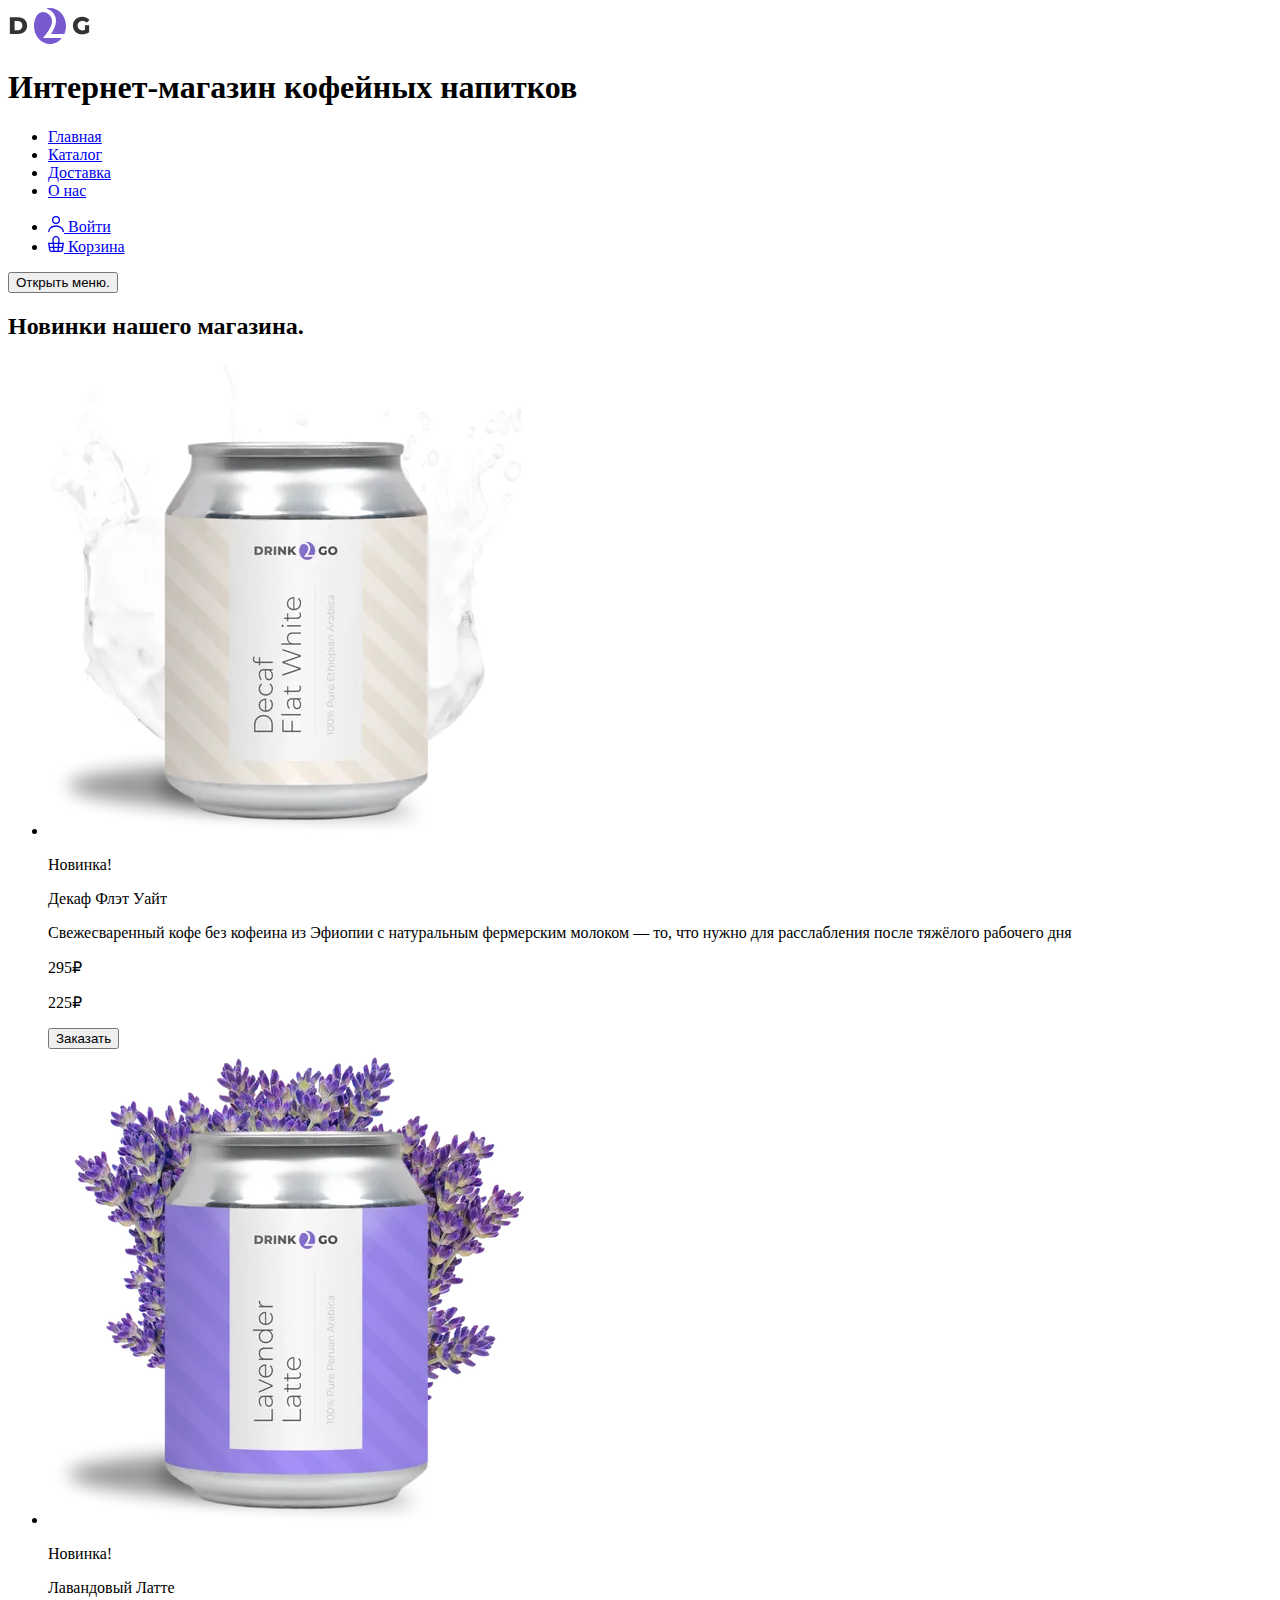
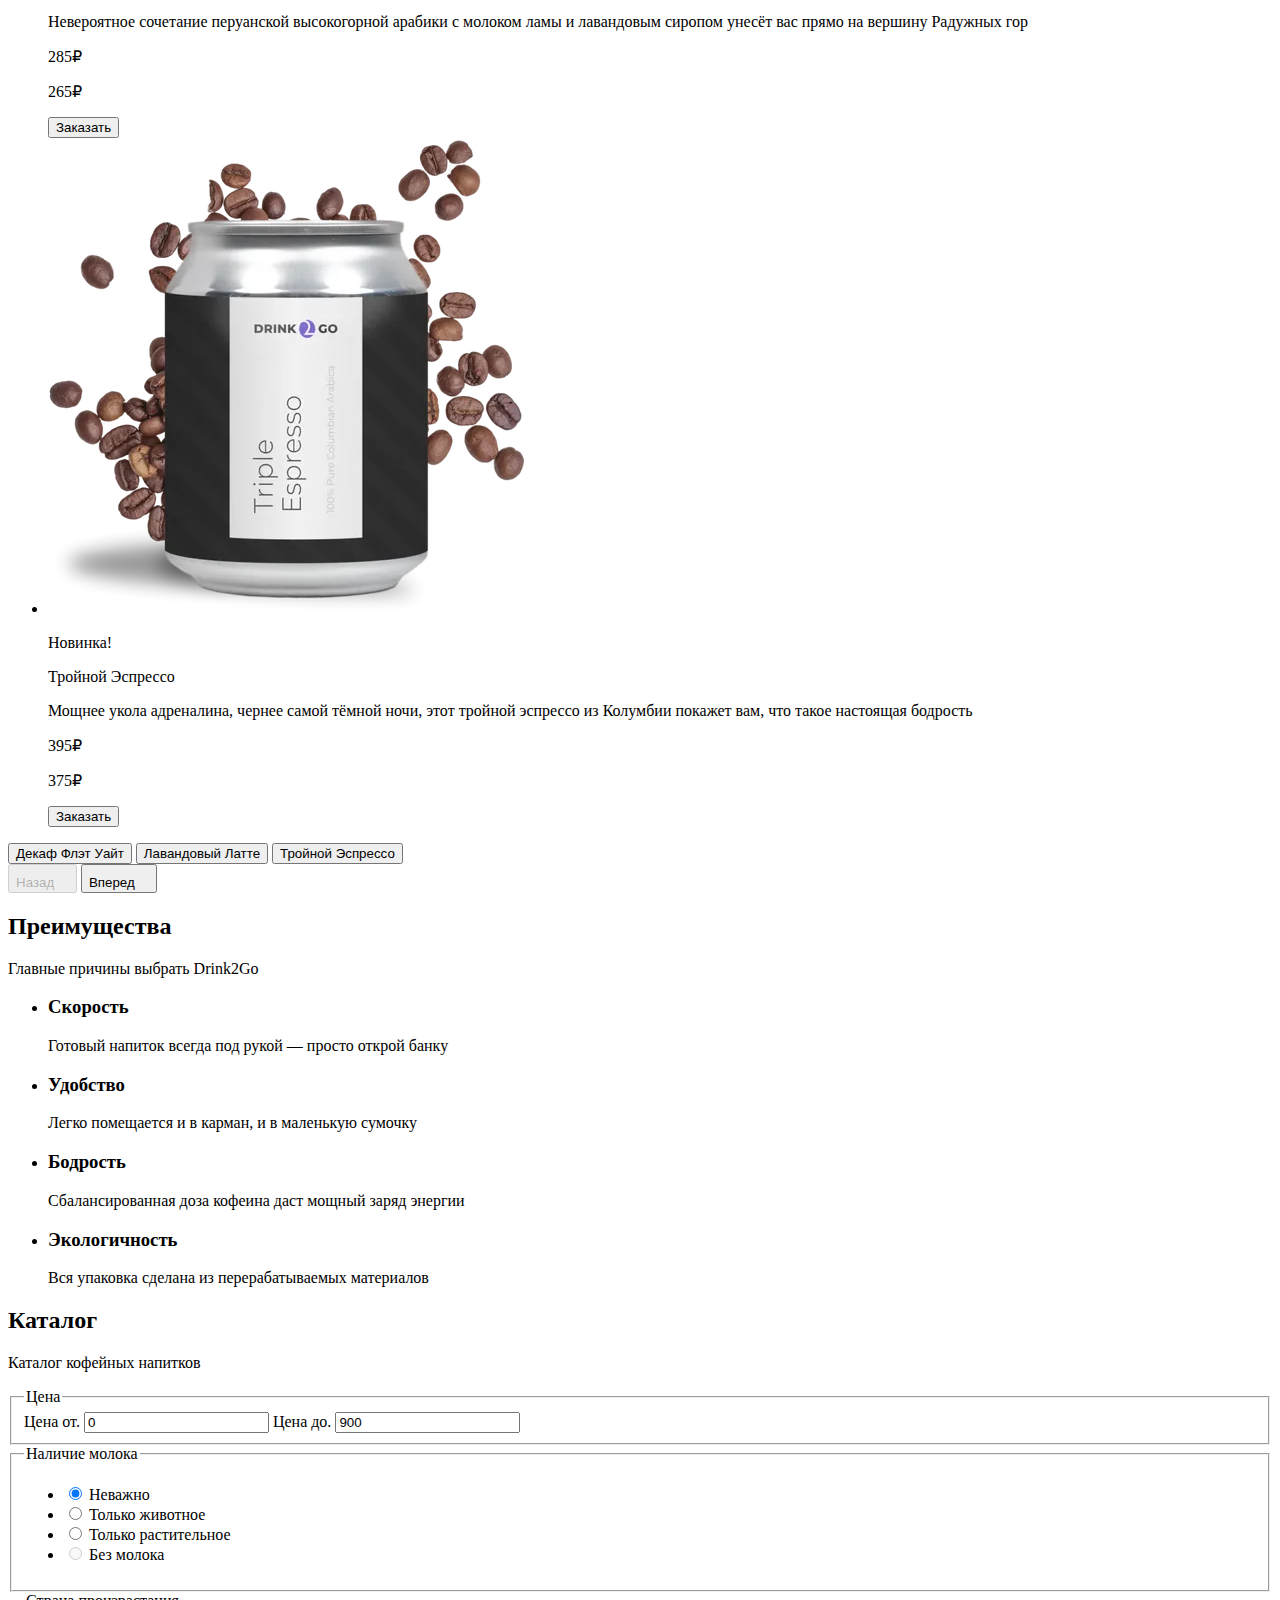
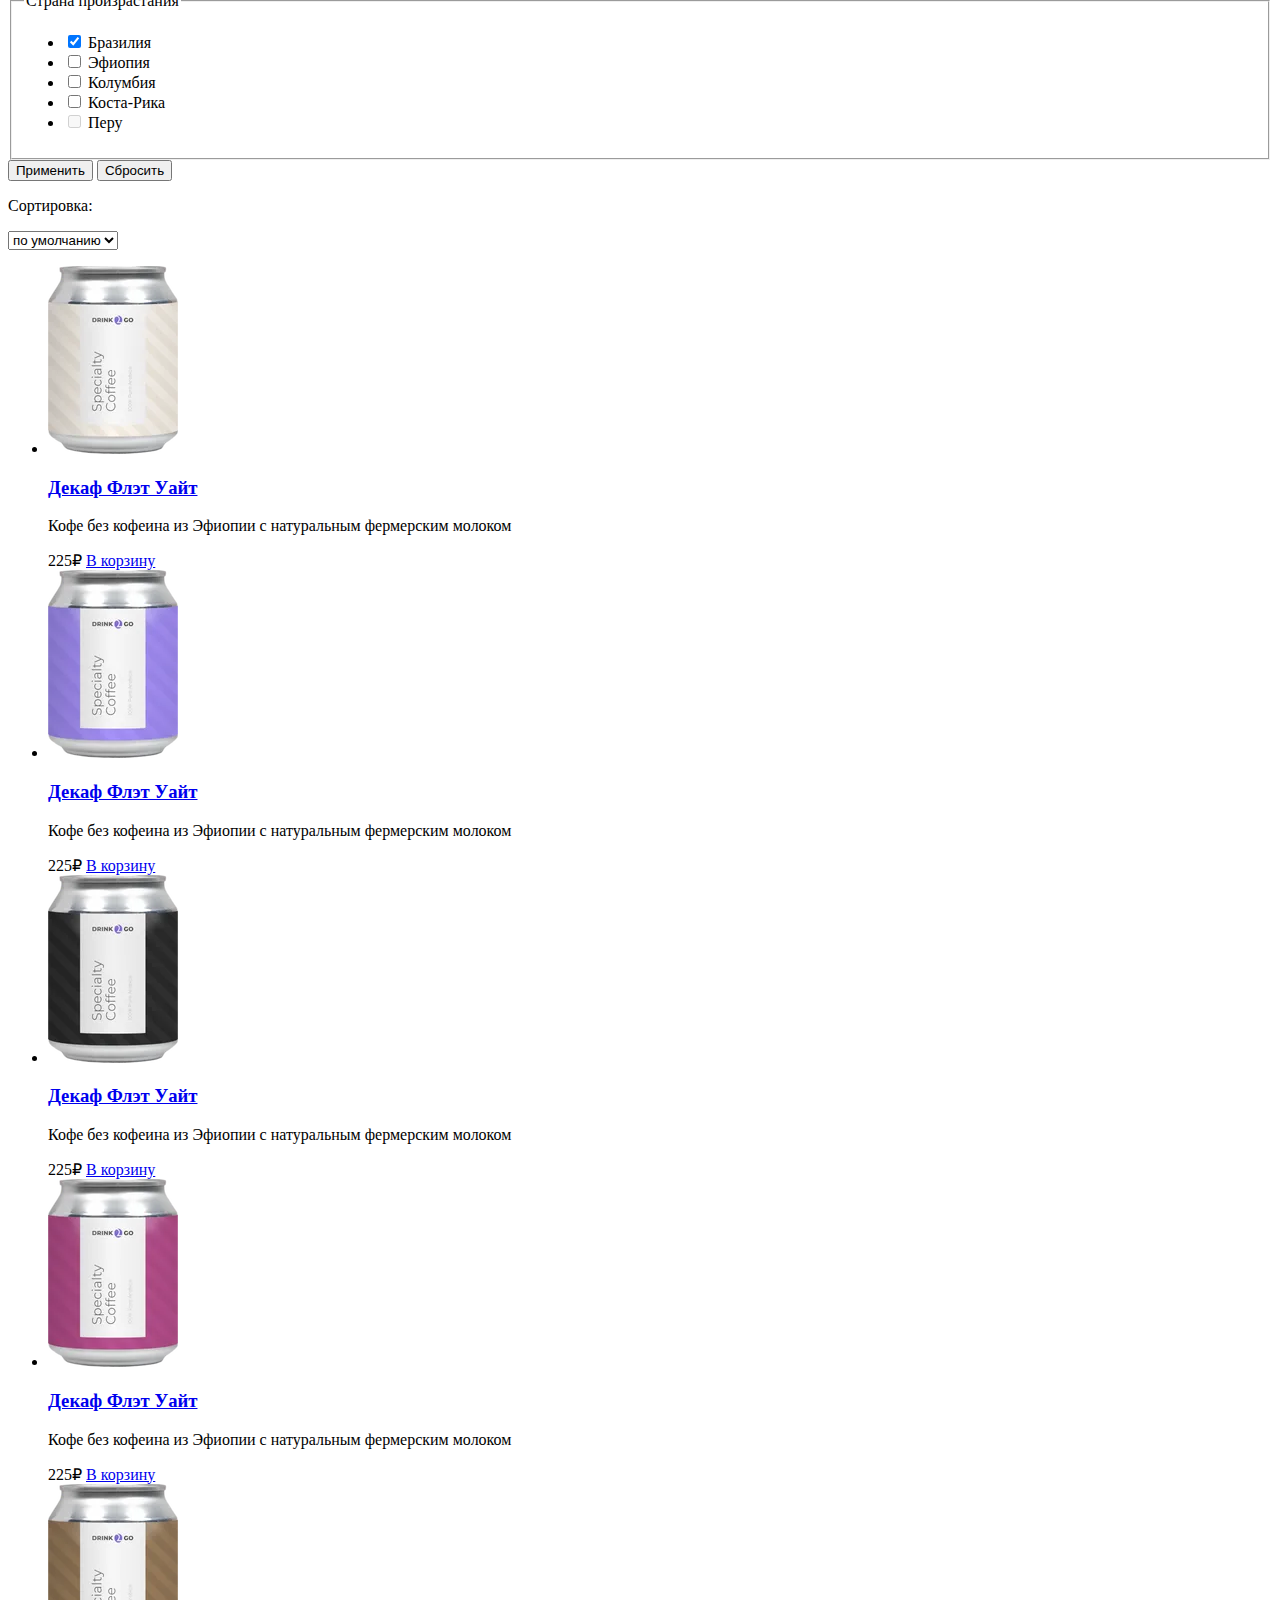
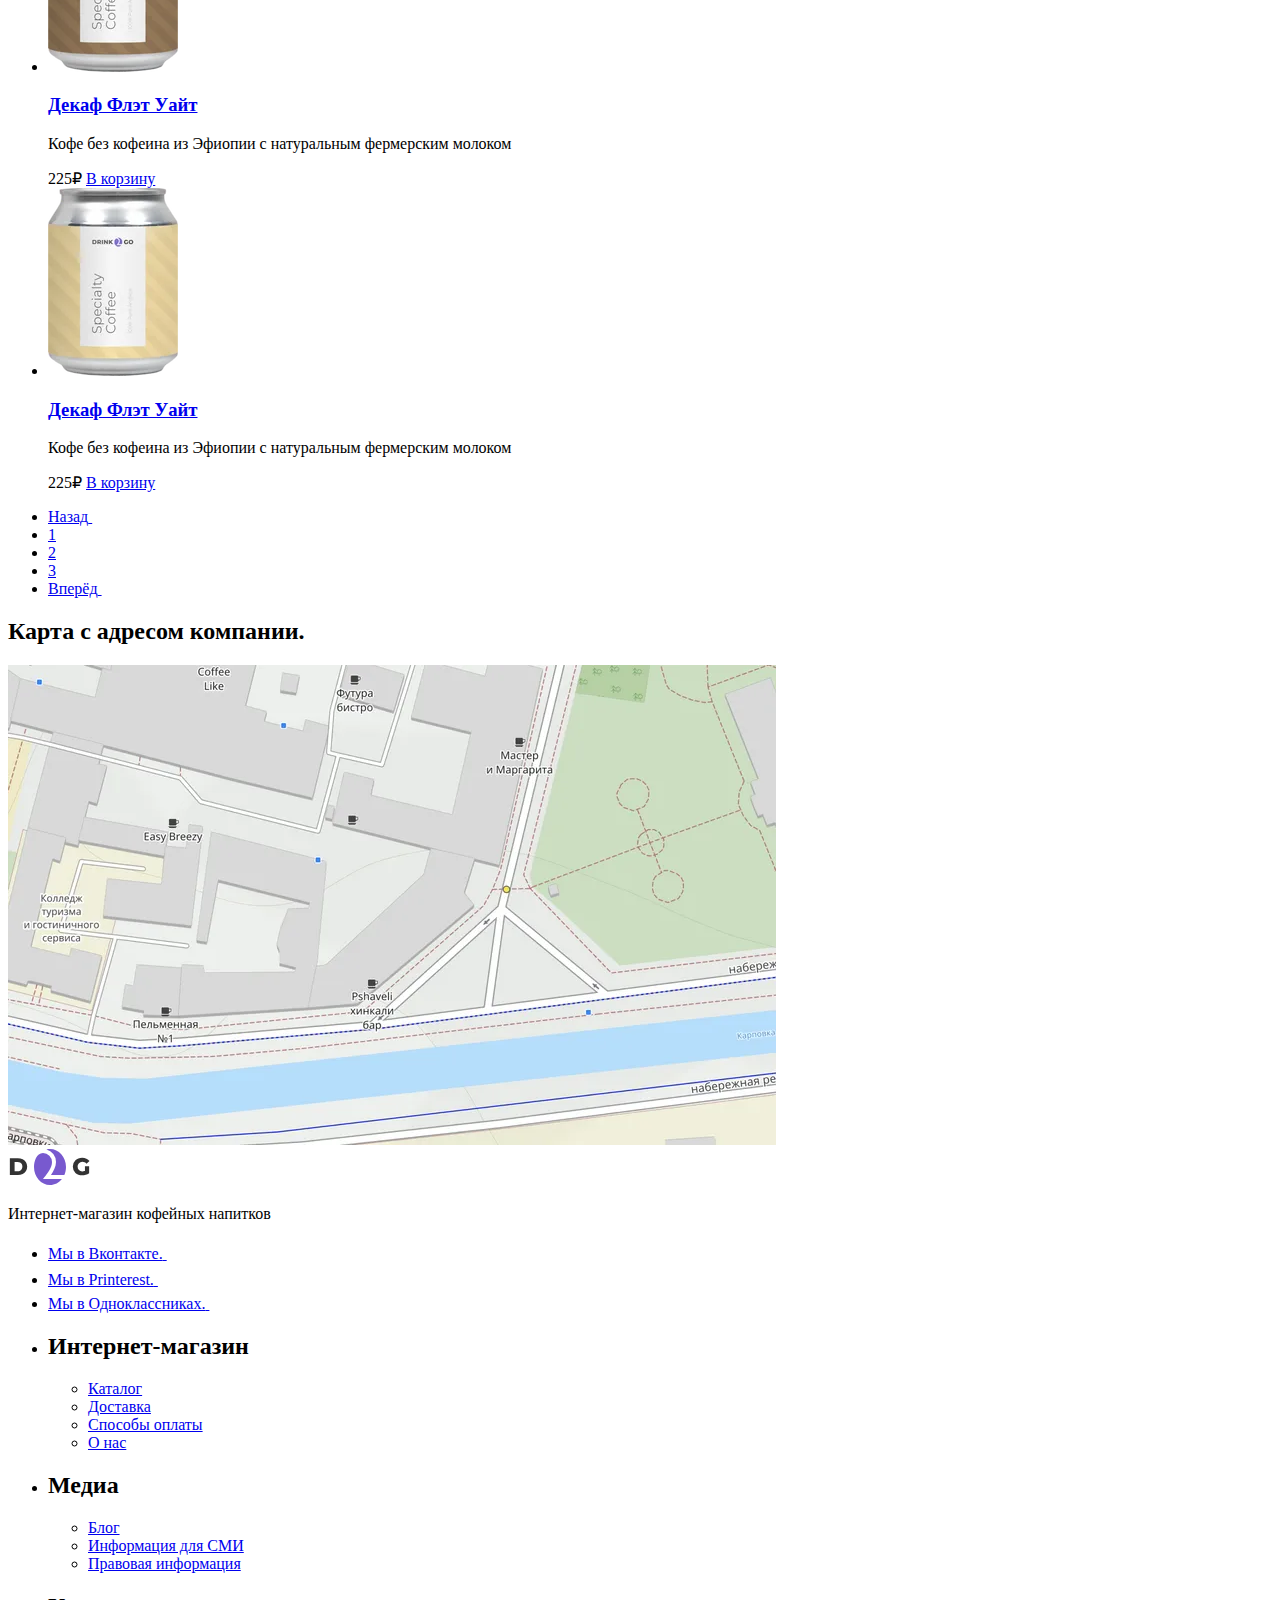
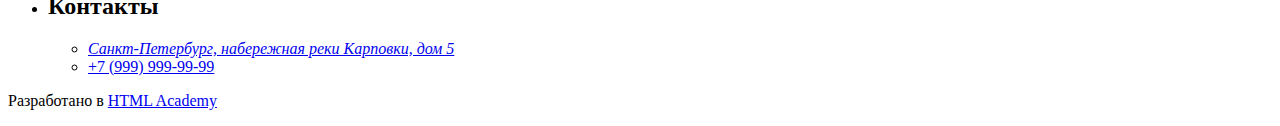
==== source/index.html @ 8fb03820 "Added slider and fixed slide behaviour" ====
<!DOCTYPE html>
<html class="page" lang="ru">
  <head>
    <meta charset="UTF-8">
    <title>Drink2Go</title>
    <meta name="viewport" content="width=device-width,initial-scale=1">
    <link rel="icon" href="favicon.ico">
    <link rel="icon" href="favicons/favicon.svg" type="image/svg+xml">
    <link rel="apple-touch-icon" href="favicons/180.png">
    <link rel="manifest" href="manifest.webmanifest">
    <link rel="preload" href="#" type="font/woff2" as="font">
    <link rel="stylesheet" href="styles/styles.css">
  </head>
  <body class="page__body">
    <header class="header" data-test="header">
      <div class="header__container page__container">
        <div class="header__logo">
          <a class="header__logo-link" href="index.html">
            <picture>
              <source type="image/svg+xml" media="(min-width: 1440px)" srcset="images/logo-desktop.svg" width="170" height="36">
              <source type="image/svg+xml" media="(min-width: 768px)" srcset="images/logo-tablet.svg" width="82" height="36">
              <img class="header__logo-image" src="images/logo-title.svg" width="32" height="36" alt="Логотип компании Drink2Go">
            </picture>
          </a>
        </div>
        <h1 class="header__title">Интернет-магазин кофейных напитков</h1>
        <nav class="main-nav main-nav--closed">
          <ul class="main-nav__list site-list">
            <li class="site-list__item site-list__item--active">
              <a class="site-list__link link" href="index.html">
                Главная
              </a>
            </li>
            <li class="site-list__item">
              <a class="site-list__link link" href="catalog.html">
                Каталог
              </a>
            </li>
            <li class="site-list__item">
              <a class="site-list__link link" href="delivery.html">
                Доставка
              </a>
            </li>
            <li>
              <a class="site-list__link link" href="about.html">
                О нас
              </a>
            </li>
          </ul>
        </nav>
        <ul class="main-nav__activities activities">
          <li class="activities__item">
            <a class="activities__link link" href="#">
              <svg class="activities__user-icon" width="16" height="16" viewBox="0 0 16 16" fill="none" xmlns="http://www.w3.org/2000/svg">
                <path fill-rule="evenodd" clip-rule="evenodd" d="M10.67 4a2.67 2.67 0 1 1-5.34 0 2.67 2.67 0 0 1 5.34 0Zm1.33 0a4 4 0 1 1-8 0 4 4 0 0 1 8 0Zm-8.8 8.31a7.55 7.55 0 0 1 4.8-1.64c1.84 0 3.56.6 4.8 1.64a4.83 4.83 0 0 1 1.87 3.69h1.33c0-1.77-.84-3.46-2.34-4.71a8.88 8.88 0 0 0-5.66-1.96c-2.12 0-4.16.7-5.66 1.96a6.16 6.16 0 0 0-2.34 4.71h1.33c0-1.33.63-2.66 1.87-3.69Z" fill="currentColor"/>
              </svg>
              <span class="activities__item-title">Войти</span>
            </a>
          </li>
          <li class="activities__item">
            <a class="activities__link link" href="#">
              <svg class="activities__cart-icon" width="16" height="16" viewBox="0 0 16 16" fill="none" xmlns="http://www.w3.org/2000/svg">
                <path fill-rule="evenodd" clip-rule="evenodd" d="m5.66 3.88.23 2.79h4.22l.23-2.8a2.35 2.35 0 1 0-4.68 0Zm5.78 2.79.23-2.68a3.68 3.68 0 1 0-7.34 0l.23 2.68h-4.56l.19 1.33.82 5.71a2.67 2.67 0 0 0 2.64 2.29h8.7c1.33 0 2.46-.98 2.64-2.29l.82-5.71.19-1.33h-4.55Zm-.1 1.33h-.06l-.22 2.67h3.02l.38-2.67h-3.13Zm-1.4 0h-3.88l.22 2.67h3.44l.22-2.67Zm-5.22 0h-3.18l.38 2.67h3.02l-.22-2.67Zm1.9 6.67-.23-2.67h3.22l-.22 2.67h-2.78Zm4.33-2.67-.23 2.67h1.63c.67 0 1.23-.5 1.32-1.15l.22-1.52h-2.94Zm-5.9 0 .23 2.67h-1.63c-.67 0-1.23-.5-1.32-1.15l-.22-1.52h2.94Z" fill="currentColor"/>
              </svg>
              <span class="activities__item-title">Корзина</span>
            </a>
          </li>
        </ul>
        <button class="main-nav__toggle link js-toggle-button" type="button">
          <span class="visually-hidden">Открыть меню.</span>
        </button>
      </div>
    </header>
    <main>
      <section class="hero" data-test="hero">
        <h2 class="visually-hidden">Новинки нашего магазина.</h2>
        <ul class="hero__slider">
          <li class="hero__item hero__item--active">
            <div class="hero__container">
              <div class="hero__image-wrapper">
                <picture>
                  <source type="image/webp" media="(min-width: 1440px)"
                    srcset="images/hero-desktop-1@1x.webp 1x, images/hero-desktop-1@2x.webp 2x" width="600" height="600">
                  <source type="image/webp" media="(min-width: 768px)"
                    srcset="images/hero-tablet-1@1x.webp 1x, images/hero-tablet-1@2x.webp 2x" width="476" height="476">
                  <source type="image/webp"
                    srcset="images/hero-mobile-1@1x.webp 1x, images/hero-mobile-1@2x.webp 2x" width="280" height="280">
                  <source type="image/png" media="(min-width: 1440px)"
                    srcset="images/hero-desktop-1@1x.png 1x, images/hero-desktop-1@2x.png 2x" width="600" height="600">
                  <source type="image/png" media="(min-width: 768px)" srcset="images/hero-tablet-1@1x.png 1x, images/hero-tablet-1@2x.png 2x" width="476"
                    height="476">
                  <img class="hero__image" src="images/hero-mobile-1@1x.png" srcset="images/hero-mobile-1@2x.png 2x" width="280"
                    height="280" alt="Банка безкофеинового кофе Декаф Флэт Уайт">
                </picture>
              </div>
              <div class="hero__content-wrapper">
                <p class="hero__label section-title">Новинка!</p>
                <p class="hero__title">Декаф Флэт Уайт</p>
                <p class="hero__description">
                  Свежесваренный кофе без кофеина из Эфиопии с натуральным фермерским молоком — то, что нужно для расслабления после тяжёлого рабочего дня
                </p>
                <div class="hero__advertisement advertisement">
                  <p class="advertisement__price-before">295&#8381;</p>
                  <p class="advertisement__price-after">225&#8381;</p>
                  <button class="hero__make-order button button--primary" type="button">Заказать</button>
                </div>
              </div>
            </div>
          </li>
          <li class="hero__item">
            <div class="hero__container">
              <div class="hero__image-wrapper">
                <picture>
                  <source type="image/webp" media="(min-width: 1440px)"
                    srcset="images/hero-desktop-2@1x.webp 1x, images/hero-desktop-2@2x.webp 2x" width="600" height="600">
                  <source type="image/webp" media="(min-width: 768px)"
                    srcset="images/hero-tablet-2@1x.webp 1x, images/hero-tablet-2@2x.webp 2x" width="476" height="476">
                  <source type="image/webp"
                    srcset="images/hero-mobile-2@1x.webp 1x, images/hero-mobile-2@2x.webp 2x" width="280" height="280">
                  <source type="image/png" media="(min-width: 1440px)"
                    srcset="images/hero-desktop-2@1x.png 1x, images/hero-desktop-2@2x.png 2x" width="600" height="600">
                  <source type="image/png" media="(min-width: 768px)" srcset="images/hero-tablet-2@1x.png 1x, images/hero-tablet-2@2x.png 2x" width="476"
                    height="476">
                  <img class="hero__image" src="images/hero-mobile-2@1x.png" srcset="images/hero-mobile-2@2x.png 2x" width="280"
                    height="280" alt="Банка безкофеинового кофе Декаф Флэт Уайт">
                </picture>
              </div>
              <div class="hero__content-wrapper">
                <p class="hero__label section-title">Новинка!</p>
                <p class="hero__title">Лавандовый Латте</p>
                <p class="hero__description">
                  Невероятное сочетание перуанской высокогорной арабики с молоком ламы и лавандовым сиропом унесёт вас прямо на вершину Радужных гор
                </p>
                <div class="hero__advertisement advertisement">
                  <p class="advertisement__price-before">285&#8381;</p>
                  <p class="advertisement__price-after">265&#8381;</p>
                  <button class="hero__make-order button button--primary" type="button">Заказать</button>
                </div>
              </div>
            </div>
          </li>
          <li class="hero__item">
            <div class="hero__container">
              <div class="hero__image-wrapper">
                <picture>
                  <source type="image/webp" media="(min-width: 1440px)"
                    srcset="images/hero-desktop-3@1x.webp 1x, images/hero-desktop-3@2x.webp 2x" width="600" height="600">
                  <source type="image/webp" media="(min-width: 768px)"
                    srcset="images/hero-tablet-3@1x.webp 1x, images/hero-tablet-3@2x.webp 2x" width="476" height="476">
                  <source type="image/webp"
                    srcset="images/hero-mobile-3@1x.webp 1x, images/hero-mobile-3@2x.webp 2x" width="280" height="280">
                  <source type="image/png" media="(min-width: 1440px)"
                    srcset="images/hero-desktop-3@1x.png 1x, images/hero-desktop-3@2x.png 2x" width="600" height="600">
                  <source type="image/png" media="(min-width: 768px)" srcset="images/hero-tablet-3@1x.png 1x, images/hero-tablet-3@2x.png 2x" width="476"
                    height="476">
                  <img class="hero__image" src="images/hero-mobile-3@1x.png" srcset="images/hero-mobile-3@2x.png 2x" width="280"
                    height="280" alt="Банка безкофеинового кофе Декаф Флэт Уайт">
                </picture>
              </div>
              <div class="hero__content-wrapper">
                <p class="hero__label section-title">Новинка!</p>
                <p class="hero__title">Тройной Эспрессо</p>
                <p class="hero__description">
                  Мощнее укола адреналина, чернее самой тёмной ночи, этот тройной эспрессо из Колумбии покажет вам, что такое настоящая бодрость
                </p>
                <div class="hero__advertisement advertisement">
                  <p class="advertisement__price-before">395&#8381;</p>
                  <p class="advertisement__price-after">375&#8381;</p>
                  <button class="hero__make-order button button--primary" type="button">Заказать</button>
                </div>
              </div>
            </div>
          </li>
        </ul>
        <div class="hero__pagination">
          <button class="hero__pagination-item hero__pagination-item--active" type="button">
            <span class="visually-hidden">Декаф Флэт Уайт</span>
          </button>
          <button class="hero__pagination-item" type="button">
            <span class="visually-hidden">Лавандовый Латте</span>
          </button>
          <button class="hero__pagination-item" type="button">
            <span class="visually-hidden">Тройной Эспрессо</span>
          </button>
        </div>
        <div class="hero__slider-container ">
          <div class="hero__slider-navigation">
            <button class="hero__page-button hero__page-button--before slider-button-prev" type="button" disabled>
              <span class="visually-hidden">Назад</span>
              <svg class="hero__page-button-icon" aria-hidden="true" focusable="false" width="11" height="20">
                <use href="icons/stack.svg#arrow-left-icon"></use>
              </svg>
            </button>
            <button class="hero__page-button hero__page-button--after slider-button-next" type="button">
              <span class="visually-hidden">Вперед</span>
              <svg class="hero__page-button-icon" aria-hidden="true" focusable="false" width="11" height="20">
                <use href="icons/stack.svg#arrow-left-icon"></use>
              </svg>
            </button>
          </div>
        </div>
      </section>
      <section class="advantages" data-test="features">
        <div class="page__container">
          <h2 class="advantages__title section-title">Преимущества</h2>
          <p class="advantages__description">Главные причины выбрать Drink2Go</p>
          <ul class="advantages__list">
            <li class="advantages__item advantages__item--speed">
              <h3 class="advantages__item-title">Скорость</h3>
              <p class="advantages__item-description">Готовый напиток всегда под рукой — просто открой банку</p>
            </li>
            <li class="advantages__item advantages__item--convenience">
              <h3 class="advantages__item-title">Удобство</h3>
              <p class="advantages__item-description">Легко помещается и в карман, и в маленькую сумочку</p>
            </li>
            <li class="advantages__item advantages__item--cheerfulness">
              <h3 class="advantages__item-title">Бодрость</h3>
              <p class="advantages__item-description">Сбалансированная доза кофеина даст мощный заряд энергии</p>
            </li>
            <li class="advantages__item advantages__item--ecology">
              <h3 class="advantages__item-title">Экологичность</h3>
              <p class="advantages__item-description">Вся упаковка сделана из перерабатываемых материалов</p>
            </li>
          </ul>
        </div>
      </section>
      <section class="catalog page__container" data-test="catalog">
        <div class="catalog__container">
          <h2 class="catalog__title section-title">Каталог</h2>
          <p class="catalog__description">Каталог кофейных напитков</p>
          <form class="catalog__form form" id="catalog-filter" action="https://echo.htmlacademy.ru" method="get">
            <fieldset class="form__group">
              <legend class="form__title">Цена</legend>
              <div class="form__slider"></div>
              <div class="form__slider-inputs">
                <label class="form__filter-input-label">
                  <span class="visually-hidden">Цена от.</span>
                  <input class="form__slider-input form__slider-min" type="number" name="min-price" placeholder="0">
                </label>
                <label class="form__filter-input-label">
                  <span class="visually-hidden">Цена до.</span>
                  <input class="form__slider-input form__slider-max" type="number" name="max-price" placeholder="900" value="900">
                </label>
              </div>
            </fieldset>
            <fieldset class="form__group">
              <legend class="form__title">Наличие молока</legend>
              <ul class="form__filter-items">
                <li class="form__filter-item">
                  <label class="form__filter-input-label">
                    <input class="form__control-input visually-hidden" type="radio" value="no-matter"
                      name="milk-inclusion" checked>
                    <span class="form__filter-input-mark form__radio-mark"></span>
                    <span class="form__filter-input-title form__text">Неважно</span>
                  </label>
                </li>
                <li class="form__filter-item">
                  <label class="form__filter-input-label">
                    <input class="form__control-input visually-hidden" type="radio" value="animal-only"
                      name="milk-inclusion">
                    <span class="form__filter-input-mark form__radio-mark"></span>
                    <span class="form__filter-input-title form__text">Только животное</span>
                  </label>
                </li>
                <li class="form__filter-item">
                  <label class="form__filter-input-label">
                    <input class="form__control-input visually-hidden" type="radio" value="plant-only"
                      name="milk-inclusion">
                    <span class="form__filter-input-mark form__radio-mark"></span>
                    <span class="form__filter-input-title form__text">Только растительное</span>
                  </label>
                </li>
                <li class="form__filter-item">
                  <label class="form__filter-input-label">
                    <input class="form__control-input visually-hidden" type="radio" value="no-milk"
                      name="milk-inclusion" disabled>
                    <span class="form__filter-input-mark form__radio-mark"></span>
                    <span class="form__filter-input-title form__text">Без молока</span>
                  </label>
                </li>
              </ul>
            </fieldset>
            <fieldset class="form__group">
              <legend class="form__title">Страна произрастания</legend>
              <ul class="form__filter-items">
                <li class="form__filter-item">
                  <label class="form__filter-input-label">
                    <input class="form__control-input visually-hidden" type="checkbox"
                      name="brazil" checked>
                    <span class="form__filter-input-mark form__check-mark"></span>
                    <span class="form__filter-input-title form__text">Бразилия</span>
                  </label>
                </li>
                <li class="form__filter-item">
                  <label class="form__filter-input-label">
                    <input class="form__control-input visually-hidden" type="checkbox"
                      name="ethiopia">
                    <span class="form__filter-input-mark form__check-mark"></span>
                    <span class="form__filter-input-title form__text">Эфиопия</span>
                  </label>
                </li>
                <li class="form__filter-item">
                  <label class="form__filter-input-label">
                    <input class="form__control-input visually-hidden" type="checkbox"
                      name="colombia">
                    <span class="form__filter-input-mark form__check-mark"></span>
                    <span class="form__filter-input-title form__text">Колумбия</span>
                  </label>
                </li>
                <li class="form__filter-item">
                  <label class="form__filter-input-label">
                    <input class="form__control-input visually-hidden" type="checkbox"
                      name="costa-rica">
                    <span class="form__filter-input-mark form__check-mark"></span>
                    <span class="form__filter-input-title form__text">Коста-Рика</span>
                  </label>
                </li>
                <li class="form__filter-item">
                  <label class="form__filter-input-label">
                    <input class="form__control-input visually-hidden" type="checkbox"
                      name="peru" disabled>
                    <span class="form__filter-input-mark form__check-mark"></span>
                    <span class="form__filter-input-title form__text">Перу</span>
                  </label>
                </li>
              </ul>
            </fieldset>
            <div class="form__group form__group--buttons">
              <button class="form__button button button--primary" type="submit">Применить</button>
              <button class="form__button button button--secondary" type="reset">Сбросить</button>
            </div>
          </form>
          <div class="catalog__filters">
            <p class="catalog__sorting-title">Сортировка:</p>
            <div class="catalog__sorting-wrapper">
              <select class="catalog__sorting" name="catalog-sorting" aria-label="Сортировка">
                <option class="catalog__sorting-item" value="default" selected>по умолчанию</option>
                <option class="catalog__sorting-item" value="expensive-first">возрастание</option>
                <option class="catalog__sorting-item" value="cheap-first">убывание</option>
              </select>
            </div>
          </div>
          <ul class="catalog__list">
            <li class="catalog-card">
              <a class="catalog-card__image-link" tabindex="-1" href="#">
                <picture>
                  <source type="image/webp"
                    srcset="images/catalog/catalog-1@1x.webp 1x, images/catalog/catalog-1@2x.webp 2x" width="130" height="188">
                  <img class="catalog-card__image" src="images/catalog/catalog-1@1x.png"
                    srcset="images/catalog/catalog-1@2x.png 2x" width="130" height="188" alt="Фото товара">
                </picture>
              </a>
              <h3 class="catalog-card__title">
                <a class="catalog-card__link" tabindex="-1" href="#">Декаф Флэт Уайт</a>
              </h3>
              <p class="catalog-card__description">
                Кофе без кофеина из Эфиопии с натуральным фермерским молоком
              </p>
              <div class="catalog-card__price-wrapper">
                <span class="catalog-card__price">225₽</span>
                <a class="catalog-card__button button button--primary" href="#">В корзину</a>
              </div>
            </li>
            <li class="catalog-card">
              <a class="catalog-card__image-link" tabindex="-1" href="#">
                <picture>
                  <source type="image/webp"
                    srcset="images/catalog/catalog-2@1x.webp 1x, images/catalog/catalog-2@2x.webp 2x" width="130" height="188">
                  <img class="catalog-card__image" src="images/catalog/catalog-2@1x.png"
                    srcset="images/catalog/catalog-2@2x.png 2x" width="130" height="188" alt="Фото товара">
                </picture>
              </a>
              <h3 class="catalog-card__title">
                <a class="catalog-card__link" tabindex="-1" href="#">Декаф Флэт Уайт</a>
              </h3>
              <p class="catalog-card__description">
                Кофе без кофеина из Эфиопии с натуральным фермерским молоком
              </p>
              <div class="catalog-card__price-wrapper">
                <span class="catalog-card__price">225₽</span>
                <a class="catalog-card__button button button--primary" href="#">В корзину</a>
              </div>
            </li>
            <li class="catalog-card">
              <a class="catalog-card__image-link" tabindex="-1" href="#">
                <picture>
                  <source type="image/webp"
                    srcset="images/catalog/catalog-3@1x.webp 1x, images/catalog/catalog-3@2x.webp 2x" width="130" height="188">
                  <img class="catalog-card__image" src="images/catalog/catalog-3@1x.png"
                    srcset="images/catalog/catalog-3@2x.png 2x" width="130" height="188" alt="Фото товара">
                </picture>
              </a>
              <h3 class="catalog-card__title">
                <a class="catalog-card__link" tabindex="-1" href="#">Декаф Флэт Уайт</a>
              </h3>
              <p class="catalog-card__description">
                Кофе без кофеина из Эфиопии с натуральным фермерским молоком
              </p>
              <div class="catalog-card__price-wrapper">
                <span class="catalog-card__price">225₽</span>
                <a class="catalog-card__button button button--primary" href="#">В корзину</a>
              </div>
            </li>
            <li class="catalog-card">
              <a class="catalog-card__image-link" tabindex="-1" href="#">
                <picture>
                  <source type="image/webp"
                    srcset="images/catalog/catalog-4@1x.webp 1x, images/catalog/catalog-4@2x.webp 2x" width="130" height="188">
                  <img class="catalog-card__image" src="images/catalog/catalog-4@1x.png"
                    srcset="images/catalog/catalog-4@2x.png 2x" width="130" height="188" alt="Фото товара">
                </picture>
              </a>
              <h3 class="catalog-card__title">
                <a class="catalog-card__link" tabindex="-1" href="#">Декаф Флэт Уайт</a>
              </h3>
              <p class="catalog-card__description">
                Кофе без кофеина из Эфиопии с натуральным фермерским молоком
              </p>
              <div class="catalog-card__price-wrapper">
                <span class="catalog-card__price">225₽</span>
                <a class="catalog-card__button button button--primary" href="#">В корзину</a>
              </div>
            </li>
            <li class="catalog-card">
              <a class="catalog-card__image-link" tabindex="-1" href="#">
                <picture>
                  <source type="image/webp"
                    srcset="images/catalog/catalog-5@1x.webp 1x, images/catalog/catalog-5@2x.webp 2x" width="130" height="188">
                  <img class="catalog-card__image" src="images/catalog/catalog-5@1x.png"
                    srcset="images/catalog/catalog-5@2x.png 2x" width="130" height="188" alt="Фото товара">
                </picture>
              </a>
              <h3 class="catalog-card__title">
                <a class="catalog-card__link" tabindex="-1" href="#">Декаф Флэт Уайт</a>
              </h3>
              <p class="catalog-card__description">
                Кофе без кофеина из Эфиопии с натуральным фермерским молоком
              </p>
              <div class="catalog-card__price-wrapper">
                <span class="catalog-card__price">225₽</span>
                <a class="catalog-card__button button button--primary" href="#">В корзину</a>
              </div>
            </li>
            <li class="catalog-card">
              <a class="catalog-card__image-link" tabindex="-1" href="#">
                <picture>
                  <source type="image/webp"
                    srcset="images/catalog/catalog-6@1x.webp 1x, images/catalog/catalog-6@2x.webp 2x" width="130" height="188">
                  <img class="catalog-card__image" src="images/catalog/catalog-6@1x.png"
                    srcset="images/catalog/catalog-6@2x.png 2x" width="130" height="188" alt="Фото товара">
                </picture>
              </a>
              <h3 class="catalog-card__title">
                <a class="catalog-card__link" tabindex="-1" href="#">Декаф Флэт Уайт</a>
              </h3>
              <p class="catalog-card__description">
                Кофе без кофеина из Эфиопии с натуральным фермерским молоком
              </p>
              <div class="catalog-card__price-wrapper">
                <span class="catalog-card__price">225₽</span>
                <a class="catalog-card__button button button--primary" href="#">В корзину</a>
              </div>
            </li>
          </ul>
          <div class="catalog__navigation pagination">
            <ul class="pagination__list">
              <li class="pagination__item">
                <a class="pagination__link pagination__link-previous link" href="#">
                  <span class="pagination__link-button">Назад</span>
                  <svg class="pagination__link-icon" aria-hidden="true" focusable="false" width="6" height="10">
                    <use href="icons/stack.svg#page-prev-icon"></use>
                  </svg>
                </a>
              </li>
              <li class="pagination__item">
                <a class="pagination__link link" href="#">1</a>
              </li>
              <li class="pagination__item">
                <a class="pagination__link pagination__link--active link" href="#">2</a>
              </li>
              <li class="pagination__item">
                <a class="pagination__link link" href="#">3</a>
              </li>
              <li class="pagination__item">
                <a class="pagination__link pagination__link-next link" href="#">
                  <span class="pagination__link-button">Вперёд</span>
                  <svg class="pagination__link-icon" aria-hidden="true" focusable="false" width="6" height="10">
                    <use href="icons/stack.svg#page-next-icon"></use>
                  </svg>
                </a>
              </li>
            </ul>
          </div>
        </div>
      </section>
      <section class="address" data-test="map">
        <h2 class="visually-hidden">Карта с адресом компании.</h2>
        <div class="address__wrapper">
          <picture>
            <source type="image/webp" media="(min-width: 1440px)"
              srcset="images/address-map-desktop@1x.webp 1x, images/address-map-desktop@2x.webp 2x" width="1440"
              height="540">
            <source type="image/webp" media="(min-width: 768px)"
              srcset="images/address-map-tablet@1x.webp 1x, images/address-map-tablet@2x.webp 2x" width="768"
              height="480">
            <source type="image/webp" srcset="images/address-map-mobile@1x.webp 1x, images/address-map-mobile@2x.webp 2x"
              width="320" height="420">
            <source type="image/png" media="(min-width: 1440px)"
              srcset="images/address-map-desktop@1x.png 1x, images/address-map-desktop@2x.png 2x" width="1440"
              height="540">
            <source type="image/png" media="(min-width: 768px)"
              srcset="images/address-map-tablet@1x.png 1x, images/address-map-tablet@2x.png 2x" width="768" height="480">
            <img class="address__map" src="images/address-map-mobile@1x.png"
              srcset="images/address-map-mobile@2x.png 2x" width="320" height="420" alt="Карта с адресом компании.">
          </picture>
        </div>
      </section>
    </main>
    <footer class="footer" data-test="footer">
      <div class="footer__container page__container">
        <a class="footer__logo" href="index.html">
          <picture>
            <source type="image/svg+xml" media="(min-width: 1440px)" srcset="images/logo-desktop.svg" width="170" height="36">
            <img class="footer__logo-image" src="images/logo-tablet.svg" width="82" height="36" alt="Логотип компании Drink2Go">
          </picture>
        </a>
        <p class="footer__logo-description">Интернет-магазин кофейных напитков</p>
        <ul class="footer__social social">
          <li class="social__item">
            <a class="social__link" href="https://vk.com/htmlacademy">
              <span class="visually-hidden">Мы в Вконтакте.</span>
              <svg aria-hidden="true" focusable="false" width="20" height="20">
                <use href="icons/stack.svg#vk-icon"></use>
              </svg>
            </a>
          </li>
          <li class="social__item">
            <a class="social__link" href="https://www.youtube.com/user/htmlacademyru">
              <span class="visually-hidden">Мы в Printerest.</span>
              <svg aria-hidden="true" focusable="false" width="22" height="22">
                <use href="icons/stack.svg#printerest-icon"></use>
              </svg>
            </a>
          </li>
          <li class="social__item">
            <a class="social__link" href="https://t.me/htmlacademy">
              <span class="visually-hidden">Мы в Одноклассниках.</span>
              <svg aria-hidden="true" focusable="false" width="20" height="20">
                <use href="icons/stack.svg#ok-icon"></use>
              </svg>
            </a>
          </li>
        </ul>
        <ul class="footer__navigation-list">
          <li class="footer__navigation-item navigation-topic">
            <h2 class="navigation-topic__title">Интернет-магазин</h2>
            <ul class="navigation-topic__list">
              <li class="navigation-topic__item">
                <a class="navigation-topic__item-link" href="#">Каталог</a>
              </li>
              <li class="navigation-topic__item">
                <a class="navigation-topic__item-link" href="#">Доставка</a>
              </li>
              <li class="navigation-topic__item">
                <a class="navigation-topic__item-link" href="#">Способы оплаты</a>
              </li>
              <li class="navigation-topic__item">
                <a class="navigation-topic__item-link" href="#">О нас</a>
              </li>
            </ul>
          </li>
          <li class="footer__navigation-item navigation-topic">
            <h2 class="navigation-topic__title">Медиа</h2>
            <ul class="navigation-topic__list">
              <li class="navigation-topic__item">
                <a class="navigation-topic__item-link" href="#">Блог</a>
              </li>
              <li class="navigation-topic__item">
                <a class="navigation-topic__item-link" href="#">Информация для СМИ</a>
              </li>
              <li class="navigation-topic__item">
                <a class="navigation-topic__item-link" href="#">Правовая информация</a>
              </li>
            </ul>
          </li>
          <li class="footer__navigation-item navigation-topic">
            <h2 class="navigation-topic__title">Контакты</h2>
            <ul class="navigation-topic__list contacts">
              <li class="navigation-topic__item">
                <a class="navigation-topic__item-link" href="#">
                  <address class="contacts__link contacts__link--address">Санкт-Петербург, набережная реки Карповки, дом 5</address>
                </a>
              </li>
              <li class="navigation-topic__item">
                <a class="navigation-topic__item-link contacts__link contacts__link--telephone" href="tel:+79999999999">+7 (999) 999-99-99</a>
              </li>
            </ul>
          </li>
        </ul>
        <div class="footer__developer">
          <p class="footer__developer-label">
            <span>Разработано в</span>
            <a class="footer__developer-link" href="https://htmlacademy.ru/intensive/adaptive">
              <span>HTML Academy</span>
            </a>
          </p>
        </div>
      </div>
    </footer>
    <script src="vendor/nouislider/nouislider.js" defer></script>
    <script src="scripts/index.js" type="module"></script>
  </body>
</html>
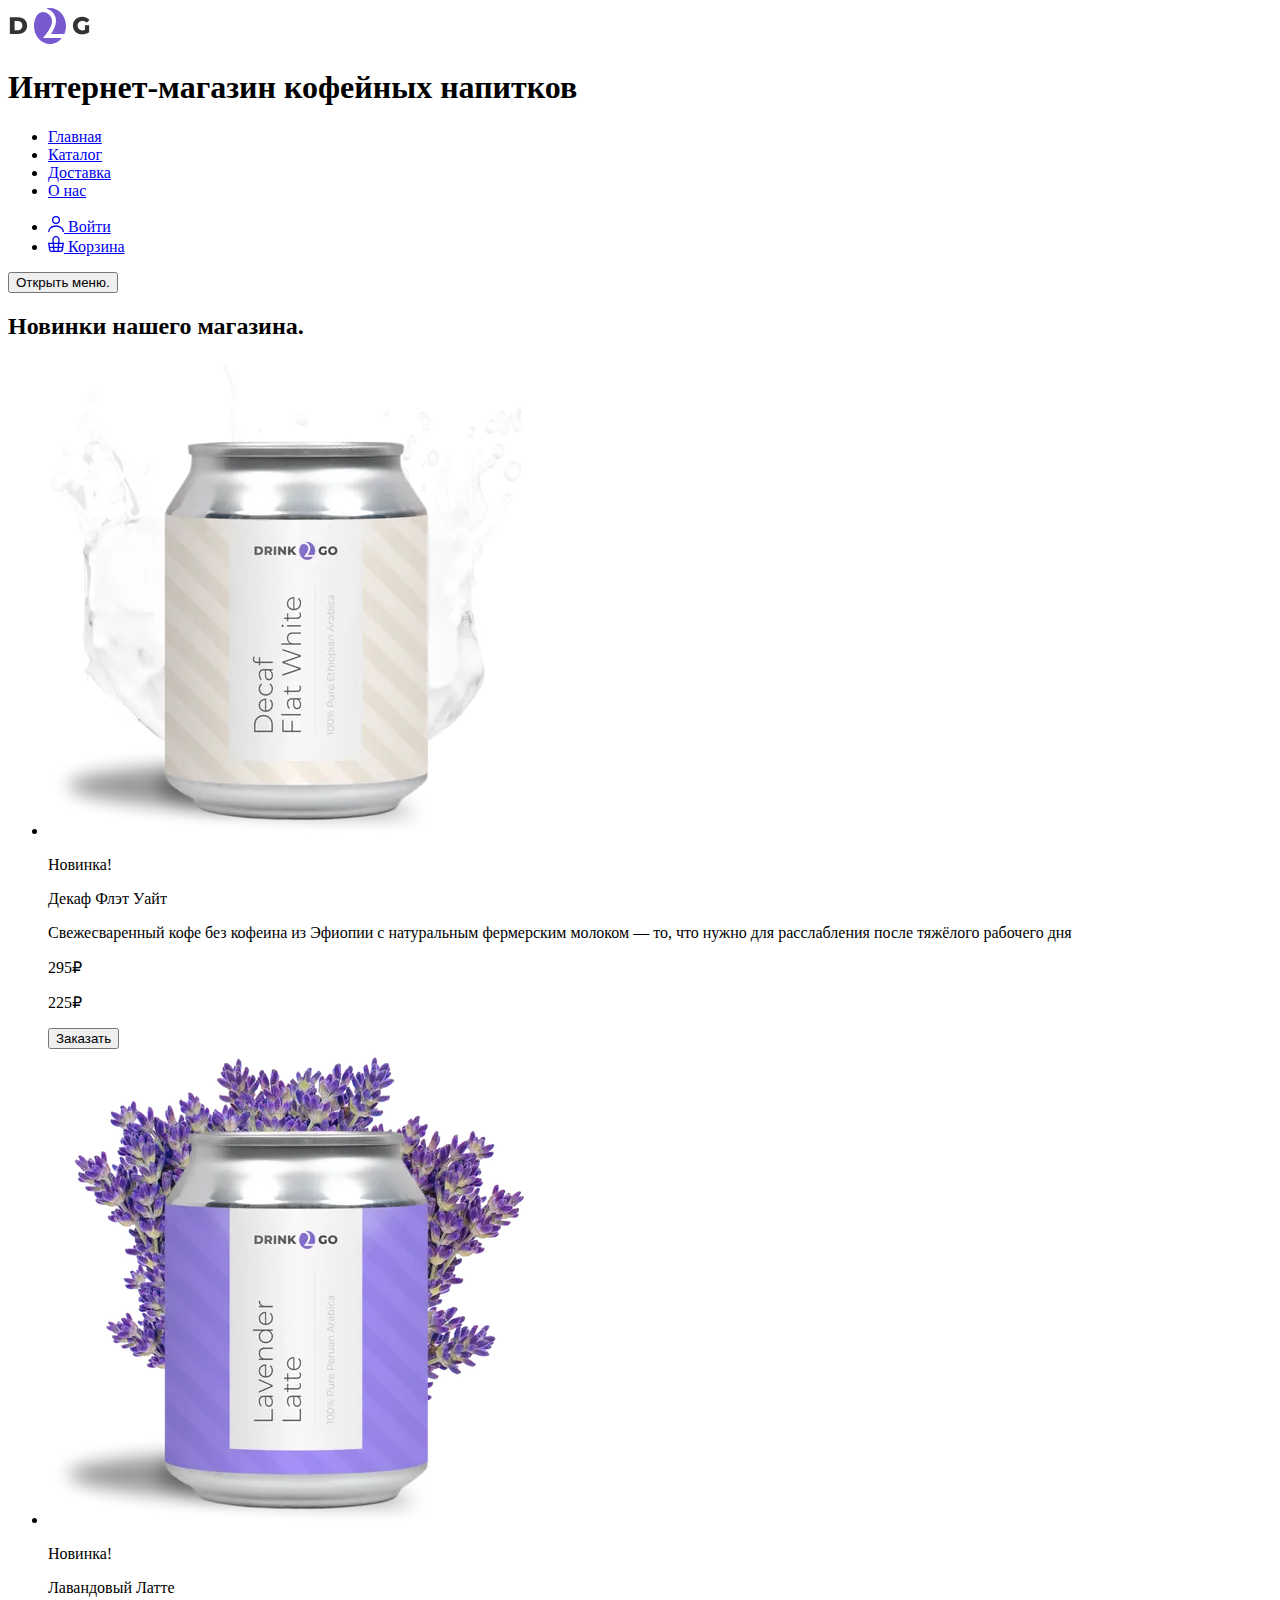
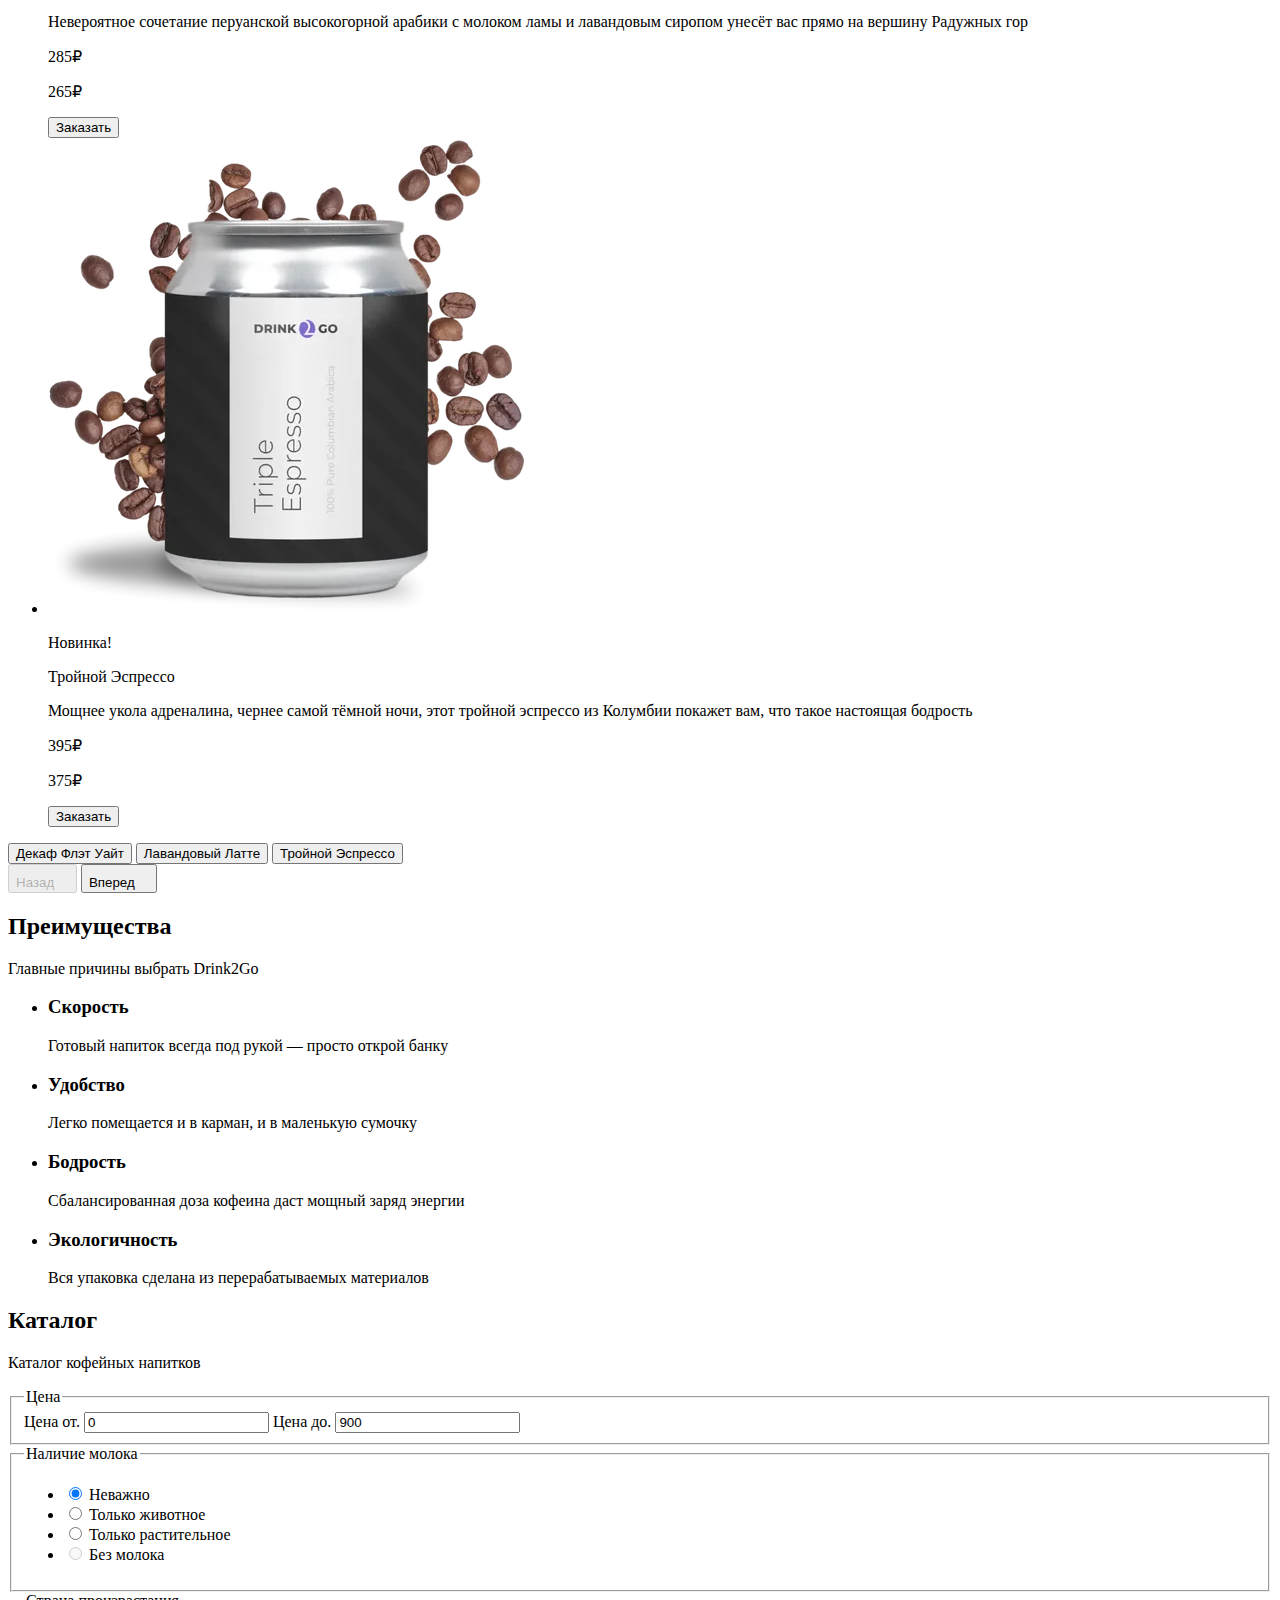
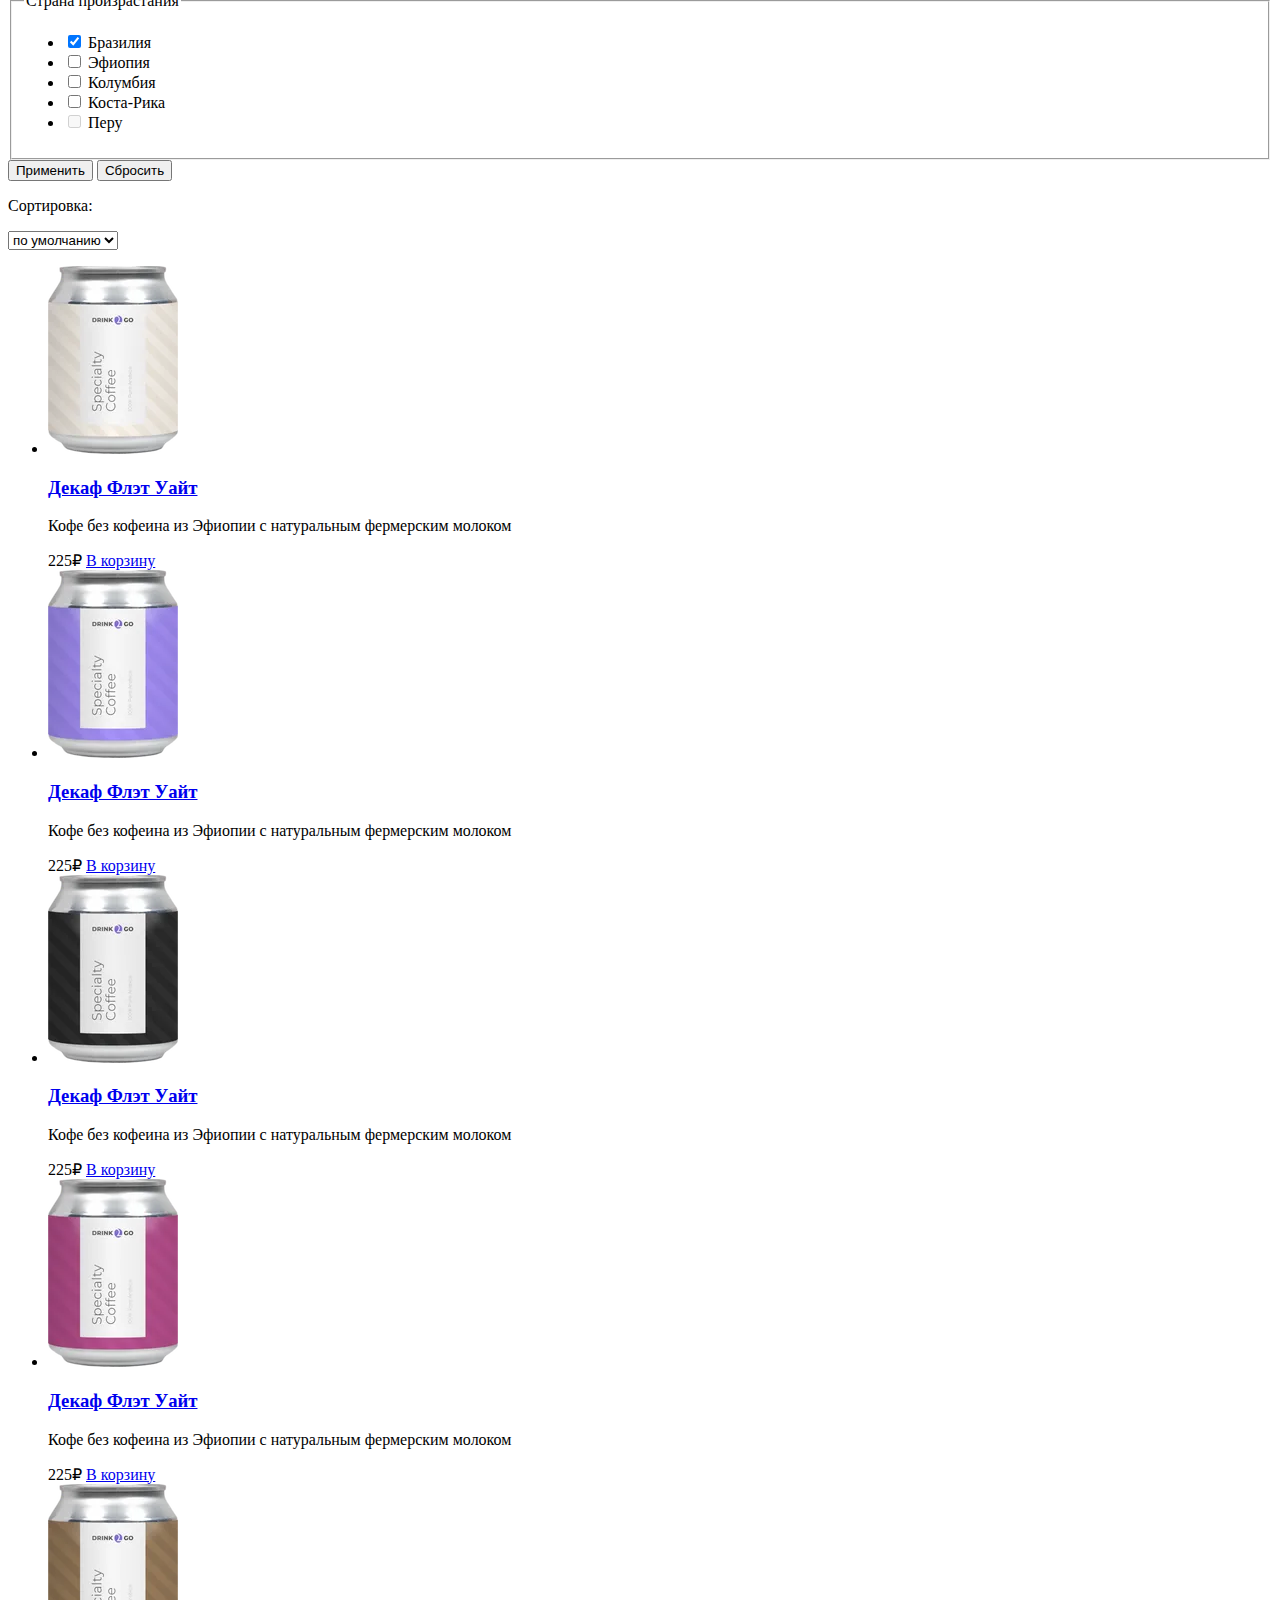
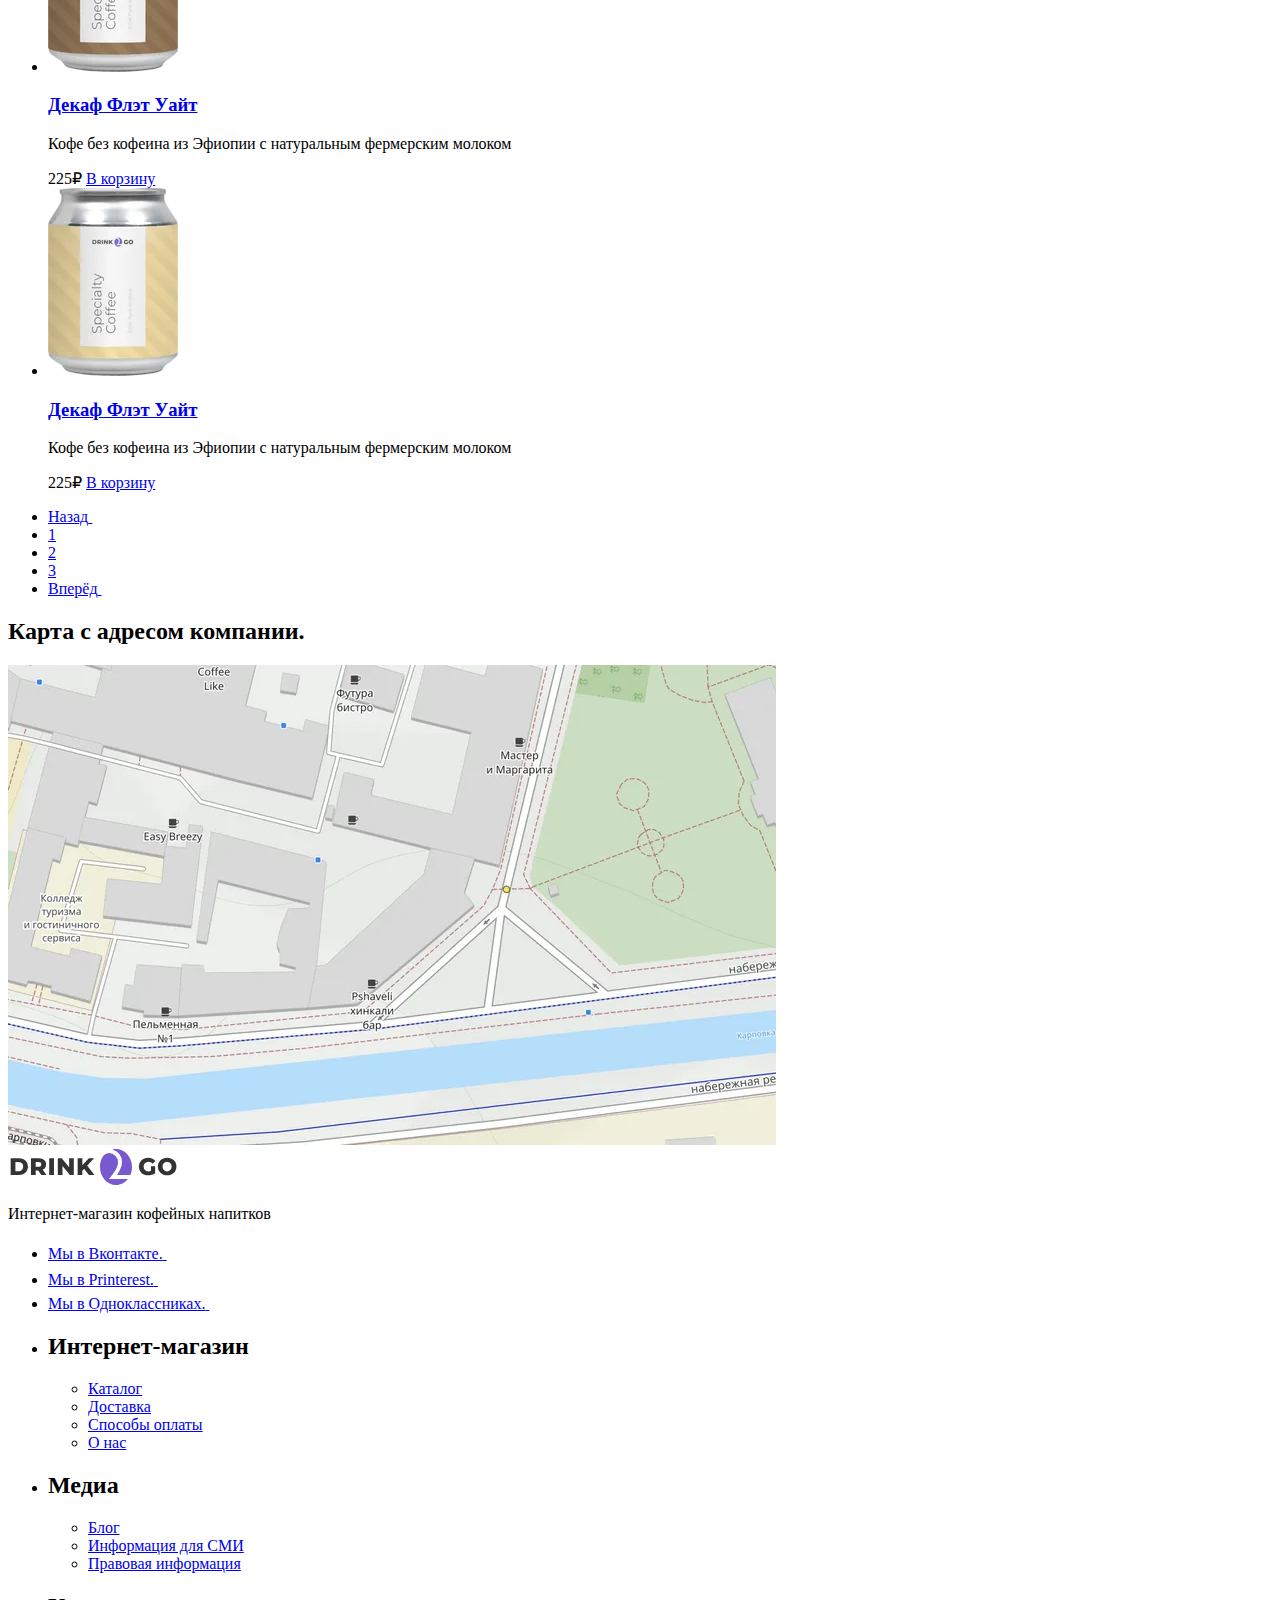
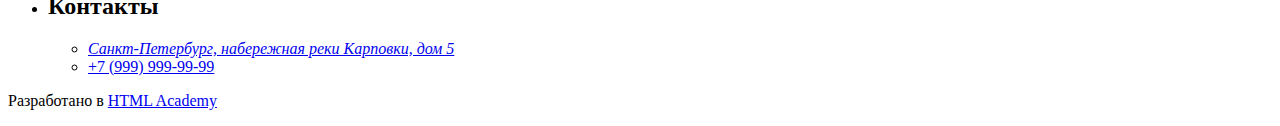
==== commit 151a246b: "Fixed pixel perfect tablet" ====
--- a/source/index.html
+++ b/source/index.html
@@ -97,7 +97,7 @@
                 <p class="hero__label section-title">Новинка!</p>
                 <p class="hero__title">Декаф Флэт Уайт</p>
                 <p class="hero__description">
-                  Свежесваренный кофе без кофеина из Эфиопии с натуральным фермерским молоком — то, что нужно для расслабления после тяжёлого рабочего дня
+                  Свежесваренный кофе без кофеина из&nbsp;Эфиопии с&nbsp;натуральным фермерским&nbsp;молоком — то, что нужно для&nbsp;расслабления после тяжёлого&nbsp;рабочего дня
                 </p>
                 <div class="hero__advertisement advertisement">
                   <p class="advertisement__price-before">295&#8381;</p>
@@ -211,7 +211,7 @@
             </li>
             <li class="advantages__item advantages__item--convenience">
               <h3 class="advantages__item-title">Удобство</h3>
-              <p class="advantages__item-description">Легко помещается и в карман, и в маленькую сумочку</p>
+              <p class="advantages__item-description">Легко помещается и в карман, и&nbsp;в&nbsp;маленькую сумочку</p>
             </li>
             <li class="advantages__item advantages__item--cheerfulness">
               <h3 class="advantages__item-title">Бодрость</h3>
@@ -219,7 +219,7 @@
             </li>
             <li class="advantages__item advantages__item--ecology">
               <h3 class="advantages__item-title">Экологичность</h3>
-              <p class="advantages__item-description">Вся упаковка сделана из перерабатываемых материалов</p>
+              <p class="advantages__item-description">Вся упаковка сделана из&nbsp;перерабатываемых материалов</p>
             </li>
           </ul>
         </div>
@@ -282,7 +282,7 @@
             </fieldset>
             <fieldset class="form__group">
               <legend class="form__title">Страна произрастания</legend>
-              <ul class="form__filter-items">
+              <ul class="form__filter-items form__filter-items--manufacturer ">
                 <li class="form__filter-item">
                   <label class="form__filter-input-label">
                     <input class="form__control-input visually-hidden" type="checkbox"
@@ -354,7 +354,7 @@
                 <a class="catalog-card__link" tabindex="-1" href="#">Декаф Флэт Уайт</a>
               </h3>
               <p class="catalog-card__description">
-                Кофе без кофеина из Эфиопии с натуральным фермерским молоком
+                Кофе без кофеина из Эфиопии с&nbsp;натуральным фермерским молоком
               </p>
               <div class="catalog-card__price-wrapper">
                 <span class="catalog-card__price">225₽</span>
@@ -374,7 +374,7 @@
                 <a class="catalog-card__link" tabindex="-1" href="#">Декаф Флэт Уайт</a>
               </h3>
               <p class="catalog-card__description">
-                Кофе без кофеина из Эфиопии с натуральным фермерским молоком
+                Кофе без кофеина из Эфиопии с&nbsp;натуральным фермерским молоком
               </p>
               <div class="catalog-card__price-wrapper">
                 <span class="catalog-card__price">225₽</span>
@@ -394,7 +394,7 @@
                 <a class="catalog-card__link" tabindex="-1" href="#">Декаф Флэт Уайт</a>
               </h3>
               <p class="catalog-card__description">
-                Кофе без кофеина из Эфиопии с натуральным фермерским молоком
+                Кофе без кофеина из Эфиопии с&nbsp;натуральным фермерским молоком
               </p>
               <div class="catalog-card__price-wrapper">
                 <span class="catalog-card__price">225₽</span>
@@ -414,7 +414,7 @@
                 <a class="catalog-card__link" tabindex="-1" href="#">Декаф Флэт Уайт</a>
               </h3>
               <p class="catalog-card__description">
-                Кофе без кофеина из Эфиопии с натуральным фермерским молоком
+                Кофе без кофеина из Эфиопии с&nbsp;натуральным фермерским молоком
               </p>
               <div class="catalog-card__price-wrapper">
                 <span class="catalog-card__price">225₽</span>
@@ -434,7 +434,7 @@
                 <a class="catalog-card__link" tabindex="-1" href="#">Декаф Флэт Уайт</a>
               </h3>
               <p class="catalog-card__description">
-                Кофе без кофеина из Эфиопии с натуральным фермерским молоком
+                Кофе без кофеина из Эфиопии с&nbsp;натуральным фермерским молоком
               </p>
               <div class="catalog-card__price-wrapper">
                 <span class="catalog-card__price">225₽</span>
@@ -454,7 +454,7 @@
                 <a class="catalog-card__link" tabindex="-1" href="#">Декаф Флэт Уайт</a>
               </h3>
               <p class="catalog-card__description">
-                Кофе без кофеина из Эфиопии с натуральным фермерским молоком
+                Кофе без кофеина из Эфиопии с&nbsp;натуральным фермерским молоком
               </p>
               <div class="catalog-card__price-wrapper">
                 <span class="catalog-card__price">225₽</span>
@@ -520,7 +520,7 @@
       <div class="footer__container page__container">
         <a class="footer__logo" href="index.html">
           <picture>
-            <source type="image/svg+xml" media="(min-width: 1440px)" srcset="images/logo-desktop.svg" width="170" height="36">
+            <source type="image/svg+xml" media="(min-width: 768px)" srcset="images/logo-desktop.svg" width="170" height="36">
             <img class="footer__logo-image" src="images/logo-tablet.svg" width="82" height="36" alt="Логотип компании Drink2Go">
           </picture>
         </a>
@@ -552,7 +552,7 @@
           </li>
         </ul>
         <ul class="footer__navigation-list">
-          <li class="footer__navigation-item navigation-topic">
+          <li class="footer__navigation-item navigation-topic navigation-topic--shop">
             <h2 class="navigation-topic__title">Интернет-магазин</h2>
             <ul class="navigation-topic__list">
               <li class="navigation-topic__item">
@@ -569,7 +569,7 @@
               </li>
             </ul>
           </li>
-          <li class="footer__navigation-item navigation-topic">
+          <li class="footer__navigation-item navigation-topic navigation-topic--media">
             <h2 class="navigation-topic__title">Медиа</h2>
             <ul class="navigation-topic__list">
               <li class="navigation-topic__item">
